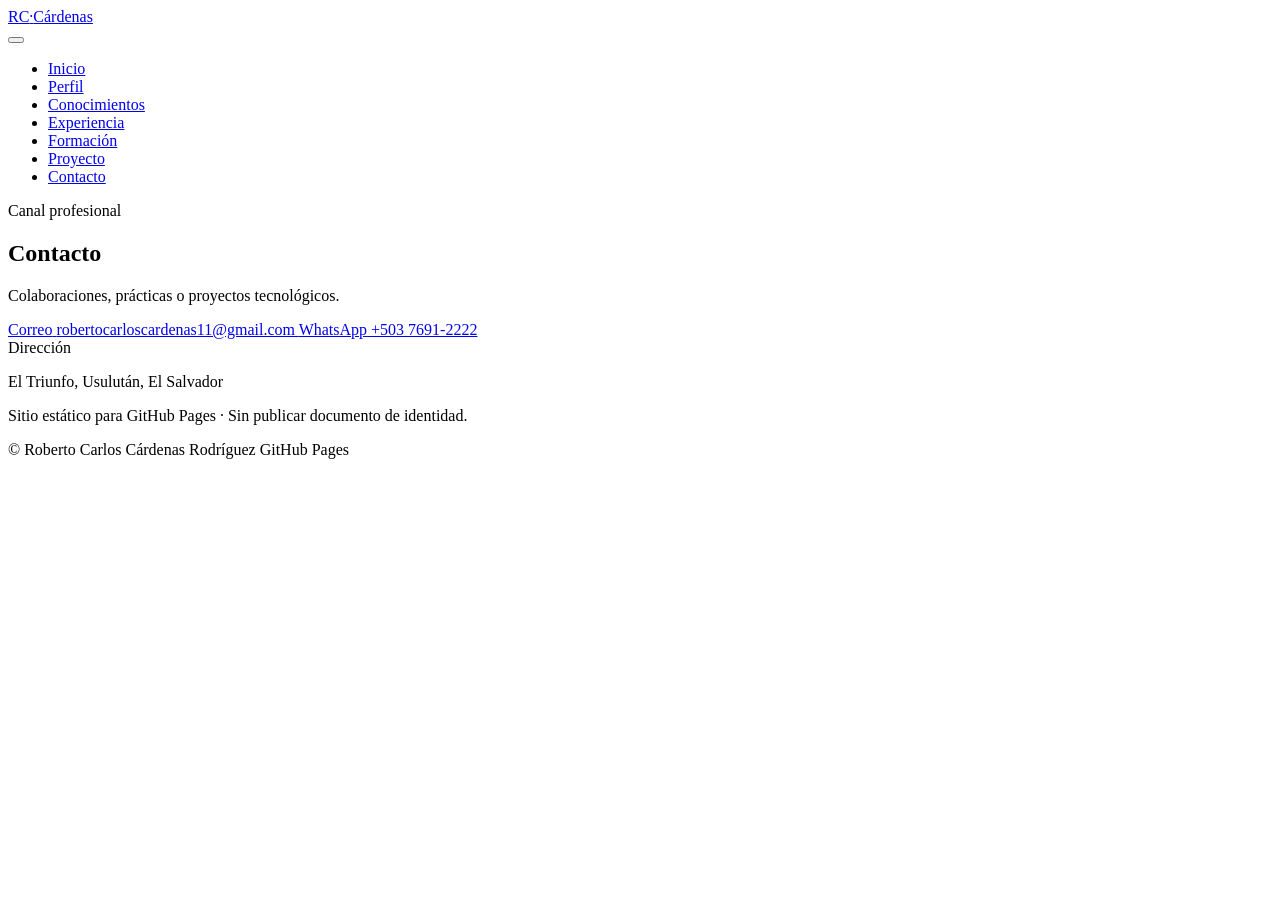
==== contacto.html @ c88db755 "Add files via upload" ====
<!DOCTYPE html>
<html lang="es">
<head>
  <meta charset="UTF-8" />
  <meta name="viewport" content="width=device-width, initial-scale=1.0, viewport-fit=cover" />
  <meta name="description" content="Contacto y ubicación — Roberto Carlos Cárdenas Rodríguez." />
  <meta name="theme-color" content="#0a0e17" />
  <title>Contacto · Roberto Carlos Cárdenas</title>
  <link rel="preconnect" href="https://fonts.googleapis.com" />
  <link rel="preconnect" href="https://fonts.gstatic.com" crossorigin />
  <link href="https://fonts.googleapis.com/css2?family=DM+Sans:ital,opsz,wght@0,9..40,400;0,9..40,600;0,9..40,700&family=JetBrains+Mono:wght@400;600&display=swap" rel="stylesheet" />
  <link rel="stylesheet" href="./css/styles.css" />
  <script type="importmap">
  {
    "imports": {
      "three": "./js/vendor/three/build/three.module.js",
      "three/addons/": "./js/vendor/three/examples/jsm/"
    }
  }
  </script>
</head>
<body class="page-inner">
  <div id="webgl-root" aria-hidden="true"></div>
  <div class="grain" aria-hidden="true"></div>

  <header class="site-header">
    <a class="logo" href="./index.html">RC<span class="logo-dot">·</span>Cárdenas</a>
    <nav class="nav" aria-label="Principal">
      <button type="button" class="nav-toggle" aria-expanded="false" aria-controls="nav-menu">
        <span></span><span></span><span></span>
      </button>
      <ul id="nav-menu" class="nav-menu">
        <li><a href="./index.html">Inicio</a></li>
        <li><a href="./perfil.html">Perfil</a></li>
        <li><a href="./conocimientos.html">Conocimientos</a></li>
        <li><a href="./experiencia.html">Experiencia</a></li>
        <li><a href="./formacion.html">Formación</a></li>
        <li><a href="./proyecto.html">Proyecto</a></li>
        <li><a class="is-active" href="./contacto.html">Contacto</a></li>
      </ul>
    </nav>
  </header>

  <main>
    <section class="page-hero">
      <div class="container">
        <p class="eyebrow">Canal profesional</p>
        <h1 class="page-title">Contacto</h1>
        <p class="lead">Colaboraciones, prácticas o proyectos tecnológicos.</p>
      </div>
    </section>

    <section class="section alt">
      <div class="container narrow">
        <div class="contact-grid">
          <a
            class="contact-link"
            href="mailto:robertocarloscardenas11@gmail.com?subject=Contacto%20%E2%80%94%20Portafolio%20profesional&amp;body=Hola%20Roberto%2C%0A%0A"
          >
            <span class="contact-label">Correo</span>
            <span class="contact-value">robertocarloscardenas11@gmail.com</span>
          </a>
          <a
            class="contact-link"
            href="https://wa.me/50376912222"
            target="_blank"
            rel="noopener noreferrer"
          >
            <span class="contact-label">WhatsApp</span>
            <span class="contact-value">+503 7691-2222</span>
          </a>
          <div class="contact-block">
            <span class="contact-label">Dirección</span>
            <p class="contact-address">El Triunfo, Usulután, El Salvador</p>
          </div>
        </div>
        <p class="footer-note">Sitio estático para GitHub Pages · Sin publicar documento de identidad.</p>
      </div>
    </section>
  </main>

  <footer class="site-footer">
    <div class="container footer-inner">
      <span>© <span id="y"></span> Roberto Carlos Cárdenas Rodríguez</span>
      <span class="footer-tag">GitHub Pages</span>
    </div>
  </footer>

  <script type="module" src="./js/main.js"></script>
</body>
</html>
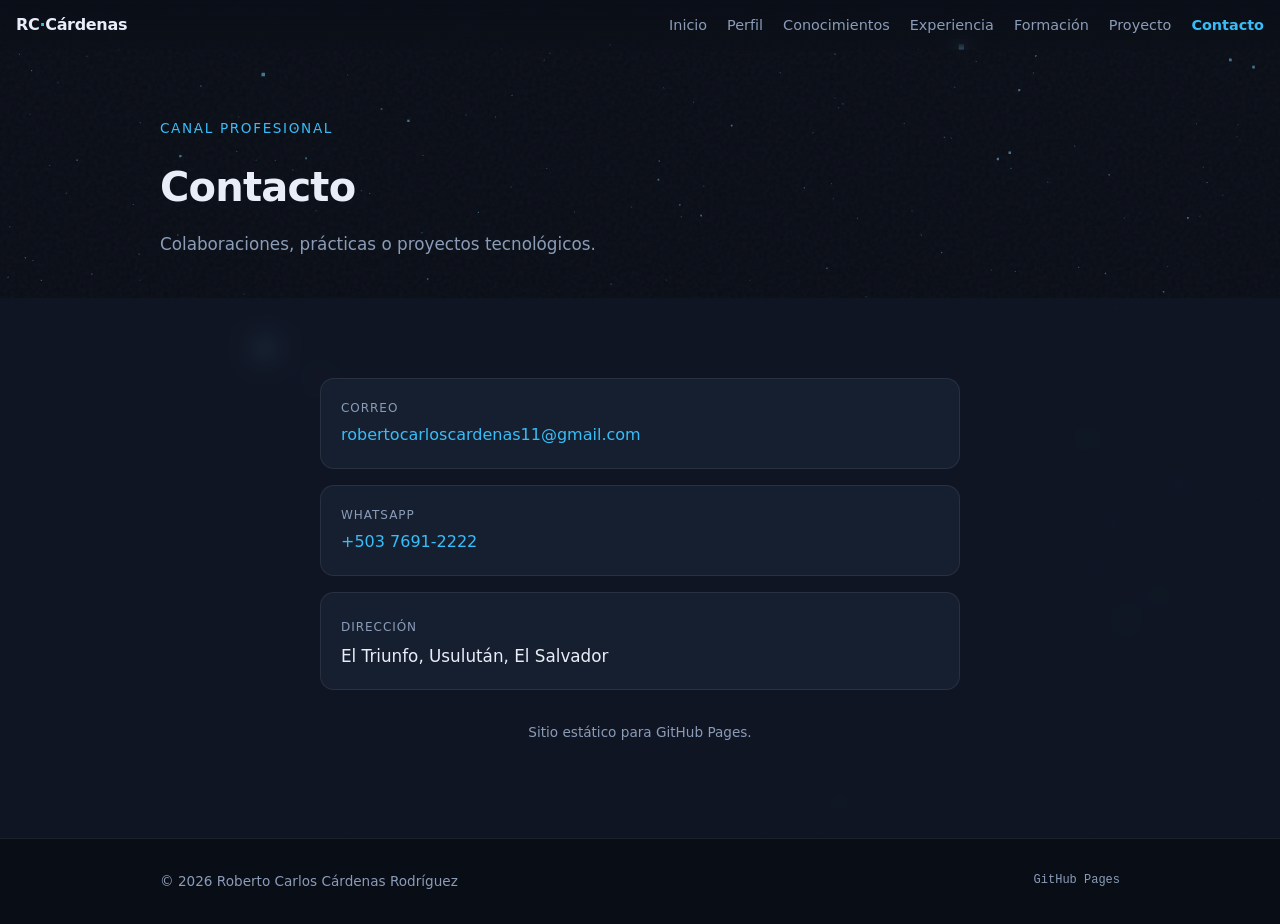
==== commit b2c07834: "Update contacto.html" ====
--- a/contacto.html
+++ b/contacto.html
@@ -74,7 +74,7 @@
             <p class="contact-address">El Triunfo, Usulután, El Salvador</p>
           </div>
         </div>
-        <p class="footer-note">Sitio estático para GitHub Pages · Sin publicar documento de identidad.</p>
+        <p class="footer-note">Sitio estático para GitHub Pages.</p>
       </div>
     </section>
   </main>
--- a/css/styles.css
+++ b/css/styles.css
@@ -0,0 +1,1212 @@
+:root {
+  --bg: #0a0e17;
+  --bg-elevated: #111827;
+  --surface: #161f2f;
+  --border: rgba(255, 255, 255, 0.08);
+  --text: #e8edf7;
+  --muted: #8b9cb8;
+  --accent: #38bdf8;
+  --accent-2: #818cf8;
+  --glow: rgba(56, 189, 248, 0.35);
+  --radius: 14px;
+  --font: "DM Sans", system-ui, sans-serif;
+  --mono: "JetBrains Mono", ui-monospace, monospace;
+}
+
+*,
+*::before,
+*::after {
+  box-sizing: border-box;
+}
+
+html {
+  scroll-behavior: smooth;
+  -webkit-text-size-adjust: 100%;
+  text-size-adjust: 100%;
+}
+
+body {
+  margin: 0;
+  font-family: var(--font);
+  background: var(--bg);
+  color: var(--text);
+  line-height: 1.6;
+  overflow-x: hidden;
+  padding-bottom: env(safe-area-inset-bottom, 0px);
+}
+
+#webgl-root {
+  position: fixed;
+  inset: 0;
+  z-index: 0;
+  pointer-events: auto;
+}
+
+.grain {
+  position: fixed;
+  inset: 0;
+  z-index: 1;
+  pointer-events: none;
+  opacity: 0.04;
+  background-image: url("data:image/svg+xml,%3Csvg viewBox='0 0 256 256' xmlns='http://www.w3.org/2000/svg'%3E%3Cfilter id='n'%3E%3CfeTurbulence type='fractalNoise' baseFrequency='0.85' numOctaves='4' stitchTiles='stitch'/%3E%3C/filter%3E%3Crect width='100%25' height='100%25' filter='url(%23n)'/%3E%3C/svg%3E");
+}
+
+.site-header {
+  position: fixed;
+  top: 0;
+  left: 0;
+  right: 0;
+  z-index: 50;
+  display: flex;
+  align-items: center;
+  justify-content: space-between;
+  gap: 0.75rem;
+  padding: max(0.75rem, env(safe-area-inset-top)) max(1rem, env(safe-area-inset-right)) 0.75rem max(1rem, env(safe-area-inset-left));
+  background: linear-gradient(to bottom, rgba(10, 14, 23, 0.92), transparent);
+  backdrop-filter: blur(8px);
+}
+
+.logo {
+  font-weight: 700;
+  color: var(--text);
+  text-decoration: none;
+  letter-spacing: -0.02em;
+  font-size: clamp(0.95rem, 3.8vw, 1rem);
+  min-width: 0;
+  flex-shrink: 1;
+}
+
+.logo-dot {
+  color: var(--accent);
+}
+
+.nav {
+  display: flex;
+  align-items: center;
+  flex-shrink: 0;
+}
+
+.nav-menu {
+  list-style: none;
+  margin: 0;
+  padding: 0;
+  display: flex;
+  gap: 0.5rem 1.25rem;
+  flex-wrap: wrap;
+  align-items: center;
+}
+
+.nav-menu a {
+  color: var(--muted);
+  text-decoration: none;
+  font-size: 0.9rem;
+  transition: color 0.2s;
+}
+
+.nav-menu a:hover {
+  color: var(--accent);
+}
+
+.nav-menu a.is-active {
+  color: var(--accent);
+  font-weight: 600;
+}
+
+.nav-toggle {
+  display: none;
+  flex-direction: column;
+  justify-content: center;
+  align-items: center;
+  gap: 5px;
+  flex-shrink: 0;
+  min-width: 44px;
+  min-height: 44px;
+  background: none;
+  border: 1px solid var(--border);
+  border-radius: 8px;
+  padding: 8px;
+  cursor: pointer;
+  -webkit-tap-highlight-color: transparent;
+}
+
+.nav-toggle span {
+  display: block;
+  width: 22px;
+  height: 2px;
+  background: var(--text);
+  border-radius: 1px;
+}
+
+main {
+  position: relative;
+  z-index: 2;
+}
+
+.page-inner {
+  background: var(--bg);
+}
+
+.page-inner main,
+.page-inner .site-footer {
+  position: relative;
+  z-index: 2;
+}
+
+.page-hero {
+  padding: clamp(5.25rem, 14vw, 6.5rem) clamp(1rem, 4vw, 1.5rem) clamp(1.5rem, 4vw, 2.5rem);
+  text-align: left;
+}
+
+.page-hero.highlight-project {
+  background: linear-gradient(180deg, rgba(30, 27, 75, 0.25), transparent);
+}
+
+.page-title {
+  font-size: clamp(1.85rem, 4vw, 2.5rem);
+  margin: 0 0 0.75rem;
+  letter-spacing: -0.02em;
+}
+
+.page-hero .lead {
+  max-width: 42ch;
+}
+
+.hero {
+  min-height: 100vh;
+  min-height: 100dvh;
+  display: flex;
+  flex-direction: column;
+  justify-content: center;
+  padding: clamp(5.25rem, 14vw, 6rem) clamp(1rem, 4vw, 1.5rem) clamp(2rem, 6vw, 3rem);
+}
+
+.hero--home {
+  padding-top: clamp(4.75rem, 12vw, 5.5rem);
+}
+
+.hero-inner {
+  max-width: 900px;
+  margin: 0 auto;
+  text-align: center;
+}
+
+.hero-split {
+  display: grid;
+  grid-template-columns: 1fr minmax(200px, 280px);
+  gap: 2.25rem;
+  align-items: center;
+  max-width: 1040px;
+  margin: 0 auto;
+  text-align: left;
+}
+
+.hero-split-inner {
+  min-width: 0;
+}
+
+.hero-split-inner .hero-sub {
+  max-width: none;
+  margin-left: 0;
+}
+
+.hero-split-inner .hero-cta {
+  justify-content: flex-start;
+}
+
+.hero-split-inner .hero-hint {
+  text-align: left;
+}
+
+.hero-photo-wrap {
+  border-radius: var(--radius);
+  overflow: hidden;
+  border: 2px solid var(--border);
+  box-shadow: 0 24px 64px rgba(0, 0, 0, 0.45), 0 0 0 1px rgba(56, 189, 248, 0.15);
+  aspect-ratio: 3/4;
+  max-width: 280px;
+  margin-left: auto;
+  margin-right: auto;
+}
+
+.hero-photo {
+  width: 100%;
+  height: 100%;
+  object-fit: cover;
+  display: block;
+}
+
+.explore-grid {
+  display: grid;
+  grid-template-columns: repeat(auto-fill, minmax(min(100%, 240px), 1fr));
+  gap: 1rem;
+}
+
+.explore-card {
+  margin: 0;
+  background: var(--surface);
+  border: 1px solid var(--border);
+  border-radius: var(--radius);
+  transition: border-color 0.2s, transform 0.15s;
+}
+
+.explore-card:hover {
+  border-color: rgba(56, 189, 248, 0.4);
+  transform: translateY(-3px);
+}
+
+.explore-card a {
+  display: block;
+  padding: 1.35rem 1.5rem;
+  text-decoration: none;
+  color: inherit;
+  height: 100%;
+}
+
+.explore-card h3 {
+  margin: 0 0 0.5rem;
+  font-size: 1.1rem;
+  color: var(--accent);
+}
+
+.explore-card p {
+  margin: 0;
+  font-size: 0.92rem;
+  color: var(--muted);
+}
+
+.profile-layout {
+  display: grid;
+  grid-template-columns: minmax(200px, 280px) 1fr;
+  gap: 2rem;
+  align-items: start;
+}
+
+.profile-photo-card {
+  border-radius: var(--radius);
+  overflow: hidden;
+  border: 1px solid var(--border);
+  box-shadow: 0 16px 48px rgba(0, 0, 0, 0.35);
+}
+
+.profile-photo-card img {
+  width: 100%;
+  height: auto;
+  display: block;
+  vertical-align: middle;
+}
+
+.tech-tiles {
+  list-style: none;
+  margin: 0 0 2rem;
+  padding: 0;
+  display: grid;
+  grid-template-columns: repeat(auto-fill, minmax(148px, 1fr));
+  gap: 1rem;
+}
+
+.tech-tile {
+  width: 100%;
+  box-sizing: border-box;
+  margin: 0;
+  font: inherit;
+  cursor: pointer;
+  display: flex;
+  flex-direction: column;
+  align-items: center;
+  gap: 0.45rem;
+  padding: 1rem 0.75rem;
+  background: var(--bg-elevated);
+  border: 1px solid var(--border);
+  border-radius: var(--radius);
+  font-size: 0.78rem;
+  color: var(--muted);
+  text-align: center;
+  transition: transform 0.15s, border-color 0.2s;
+}
+
+.tech-tile:hover {
+  transform: translateY(-2px);
+  border-color: rgba(56, 189, 248, 0.35);
+  color: var(--text);
+}
+
+.tech-tile img {
+  flex-shrink: 0;
+  display: block;
+}
+
+.tech-tile--si img {
+  filter: brightness(0) invert(1);
+  opacity: 0.92;
+}
+
+.tech-tile__name {
+  display: block;
+  font-weight: 600;
+  font-size: 0.85rem;
+  color: var(--text);
+  line-height: 1.25;
+  width: 100%;
+}
+
+.tech-tile__tag {
+  display: block;
+  font-size: 0.68rem;
+  line-height: 1.35;
+  color: var(--muted);
+  font-weight: 400;
+  width: 100%;
+}
+
+.canvas-panel {
+  margin-bottom: 2.5rem;
+  border-radius: var(--radius);
+  overflow: hidden;
+  border: 1px solid var(--border);
+  background: #050810;
+}
+
+.scene-canvas {
+  display: block;
+  width: 100%;
+  height: auto;
+  vertical-align: middle;
+  aspect-ratio: 4 / 3;
+  min-height: 200px;
+  background: #050810;
+}
+
+.canvas-caption {
+  margin: 0;
+  padding: 0.65rem 1rem;
+  font-size: 0.78rem;
+  font-family: var(--mono);
+  color: var(--muted);
+  text-align: center;
+  background: rgba(0, 0, 0, 0.35);
+}
+
+.contact-block {
+  padding: 1.25rem;
+  background: var(--surface);
+  border: 1px solid var(--border);
+  border-radius: var(--radius);
+}
+
+.contact-address {
+  margin: 0.35rem 0 0;
+  font-size: 1.05rem;
+  color: var(--text);
+  line-height: 1.5;
+}
+
+@media (max-width: 900px) {
+  .hero-split {
+    grid-template-columns: 1fr;
+    text-align: center;
+  }
+
+  .hero-split-inner .hero-cta {
+    justify-content: center;
+  }
+
+  .hero-split-inner .hero-hint {
+    text-align: center;
+  }
+
+  .hero-photo-wrap {
+    max-width: 240px;
+    order: -1;
+  }
+
+  .profile-layout {
+    grid-template-columns: 1fr;
+  }
+
+  .profile-photo-card {
+    max-width: 280px;
+    margin: 0 auto;
+  }
+}
+
+.eyebrow {
+  font-size: 0.85rem;
+  text-transform: uppercase;
+  letter-spacing: 0.12em;
+  color: var(--accent);
+  margin-bottom: 1rem;
+}
+
+.hero-title {
+  font-size: clamp(2.2rem, 6vw, 3.75rem);
+  font-weight: 700;
+  line-height: 1.1;
+  margin: 0 0 1rem;
+  letter-spacing: -0.03em;
+}
+
+.hero-title .line {
+  display: block;
+}
+
+.hero-title .accent {
+  background: linear-gradient(120deg, var(--accent), var(--accent-2));
+  -webkit-background-clip: text;
+  background-clip: text;
+  color: transparent;
+}
+
+.hero-sub {
+  font-size: clamp(1rem, 3.4vw, 1.15rem);
+  color: var(--muted);
+  max-width: 36ch;
+  margin: 0 auto 2rem;
+}
+
+.hero-cta {
+  display: flex;
+  gap: 1rem;
+  justify-content: center;
+  flex-wrap: wrap;
+}
+
+.btn {
+  display: inline-flex;
+  align-items: center;
+  justify-content: center;
+  min-height: 2.75rem;
+  padding: 0.65rem 1.35rem;
+  border-radius: 999px;
+  font-weight: 600;
+  text-decoration: none;
+  font-size: clamp(0.9rem, 2.8vw, 0.95rem);
+  transition: transform 0.15s, box-shadow 0.2s;
+  -webkit-tap-highlight-color: transparent;
+}
+
+.btn.primary {
+  background: linear-gradient(135deg, var(--accent), #0284c7);
+  color: #071018;
+  box-shadow: 0 0 24px var(--glow);
+}
+
+.btn.primary:hover {
+  transform: translateY(-2px);
+}
+
+.btn.ghost {
+  border: 1px solid var(--border);
+  color: var(--text);
+  background: rgba(255, 255, 255, 0.03);
+}
+
+.btn.ghost:hover {
+  border-color: var(--accent);
+  color: var(--accent);
+}
+
+.hero-hint {
+  margin-top: 3rem;
+  font-size: 0.8rem;
+  color: var(--muted);
+  font-family: var(--mono);
+}
+
+.hero-scroll {
+  display: flex;
+  flex-direction: column;
+  align-items: center;
+  gap: 0.5rem;
+  margin-top: auto;
+  padding-top: 2rem;
+  color: var(--muted);
+  font-size: 0.75rem;
+  text-transform: uppercase;
+  letter-spacing: 0.1em;
+}
+
+.chev {
+  width: 8px;
+  height: 8px;
+  border-right: 2px solid var(--muted);
+  border-bottom: 2px solid var(--muted);
+  transform: rotate(45deg);
+  animation: bounce 2s ease-in-out infinite;
+}
+
+@keyframes bounce {
+  0%, 100% { transform: rotate(45deg) translateY(0); }
+  50% { transform: rotate(45deg) translateY(6px); }
+}
+
+.section {
+  position: relative;
+  padding: clamp(2.75rem, 7vw, 5rem) clamp(1rem, 4vw, 1.5rem);
+  padding-bottom: max(clamp(2.75rem, 7vw, 5rem), env(safe-area-inset-bottom, 0px));
+  background: rgba(10, 14, 23, 0.72);
+  backdrop-filter: blur(12px);
+}
+
+.section.alt {
+  background: rgba(17, 24, 39, 0.78);
+}
+
+.container {
+  max-width: 960px;
+  margin: 0 auto;
+}
+
+.container.narrow {
+  max-width: 640px;
+}
+
+.section-head {
+  margin-bottom: 2.5rem;
+}
+
+.section-head h2 {
+  font-size: clamp(1.75rem, 4vw, 2.25rem);
+  margin: 0 0 0.5rem;
+  letter-spacing: -0.02em;
+}
+
+.lead {
+  color: var(--muted);
+  font-size: clamp(0.95rem, 3.2vw, 1.05rem);
+  margin: 0;
+  max-width: 52ch;
+}
+
+.subsection-title {
+  font-size: 1rem;
+  color: var(--accent);
+  margin: 2.5rem 0 1rem;
+  font-weight: 600;
+}
+
+.card {
+  background: var(--surface);
+  border: 1px solid var(--border);
+  border-radius: var(--radius);
+  padding: 1.75rem;
+}
+
+.profile-card p {
+  margin: 0;
+  font-size: 1.05rem;
+  color: var(--muted);
+}
+
+.profile-card strong {
+  color: var(--text);
+}
+
+.skill-grid {
+  list-style: none;
+  margin: 0;
+  padding: 0;
+  display: grid;
+  grid-template-columns: repeat(auto-fill, minmax(min(100%, 260px), 1fr));
+  gap: 1rem;
+}
+
+.skill-card {
+  width: 100%;
+  box-sizing: border-box;
+  margin: 0;
+  text-align: left;
+  font: inherit;
+  padding: 1.15rem 1.25rem;
+  background: var(--bg-elevated);
+  border: 1px solid var(--border);
+  border-radius: var(--radius);
+  font-size: 0.95rem;
+  color: var(--muted);
+  cursor: pointer;
+  transition: border-color 0.2s, color 0.2s, transform 0.2s, box-shadow 0.2s;
+}
+
+.skill-card:hover,
+.skill-card:focus-visible {
+  border-color: rgba(56, 189, 248, 0.45);
+  color: var(--text);
+  transform: translateY(-3px) scale(1.01);
+  box-shadow: 0 12px 32px rgba(0, 0, 0, 0.35);
+  outline: none;
+}
+
+.tools-cloud {
+  display: flex;
+  flex-wrap: wrap;
+  gap: 0.6rem;
+}
+
+.tools-cloud span {
+  padding: 0.45rem 0.9rem;
+  border-radius: 999px;
+  background: rgba(129, 140, 248, 0.12);
+  border: 1px solid rgba(129, 140, 248, 0.25);
+  font-size: 0.85rem;
+  color: var(--text);
+  transition: transform 0.15s;
+}
+
+.tools-cloud span:hover {
+  transform: scale(1.05);
+}
+
+.timeline {
+  list-style: none;
+  margin: 0;
+  padding: 0;
+  border-left: 2px solid var(--border);
+  margin-left: 0.5rem;
+}
+
+.timeline li {
+  position: relative;
+  padding: 0 0 1.75rem 1.5rem;
+}
+
+.timeline li::before {
+  content: "";
+  position: absolute;
+  left: -7px;
+  top: 6px;
+  width: 12px;
+  height: 12px;
+  border-radius: 50%;
+  background: var(--accent);
+  box-shadow: 0 0 0 3px rgba(56, 189, 248, 0.25);
+}
+
+.timeline li:last-child {
+  padding-bottom: 0;
+}
+
+.timeline strong {
+  display: block;
+  font-size: 1.05rem;
+  margin-bottom: 0.25rem;
+}
+
+.timeline span {
+  color: var(--muted);
+  font-size: 0.95rem;
+}
+
+.timeline-item {
+  display: block;
+  width: 100%;
+  box-sizing: border-box;
+  margin: 0;
+  padding: 0.85rem 1rem;
+  text-align: left;
+  font: inherit;
+  color: inherit;
+  background: rgba(15, 23, 42, 0.5);
+  border: 1px solid var(--border);
+  border-radius: var(--radius);
+  cursor: pointer;
+  transition: border-color 0.2s, background 0.2s, transform 0.15s;
+}
+
+.timeline-item:hover,
+.timeline-item:focus-visible {
+  border-color: rgba(56, 189, 248, 0.45);
+  background: rgba(56, 189, 248, 0.06);
+  outline: none;
+}
+
+.timeline-item strong {
+  display: block;
+  font-size: 1.05rem;
+  margin-bottom: 0.35rem;
+  color: var(--text);
+}
+
+.timeline-item span {
+  display: block;
+  color: var(--muted);
+  font-size: 0.95rem;
+}
+
+.is-click-detail {
+  position: relative;
+}
+
+.is-click-detail::after {
+  content: "Ver más";
+  display: inline-block;
+  margin-top: 0.5rem;
+  font-size: 0.72rem;
+  font-family: var(--mono);
+  color: var(--accent);
+  letter-spacing: 0.04em;
+}
+
+.tech-tile.is-click-detail::after {
+  margin-top: 0.35rem;
+}
+
+.skill-card.is-click-detail::after {
+  display: block;
+  margin-top: 0.65rem;
+}
+
+.project-points .project-point-btn.is-click-detail::after {
+  margin-top: 0.4rem;
+}
+
+.site-info-dialog {
+  max-width: min(520px, 92vw);
+  width: 100%;
+  padding: 0;
+  border: 1px solid var(--border);
+  border-radius: var(--radius);
+  background: var(--bg-elevated);
+  color: var(--text);
+  box-shadow: 0 24px 64px rgba(0, 0, 0, 0.55);
+}
+
+.site-info-dialog::backdrop {
+  background: rgba(2, 6, 23, 0.72);
+  backdrop-filter: blur(6px);
+}
+
+.site-info-dialog__panel {
+  position: relative;
+  padding: clamp(1.15rem, 4vw, 1.5rem) clamp(1rem, 4vw, 1.5rem) 1.35rem;
+  max-height: min(85dvh, 90vh);
+  overflow-y: auto;
+  -webkit-overflow-scrolling: touch;
+}
+
+.site-info-dialog__close {
+  position: absolute;
+  top: 0.65rem;
+  right: 0.65rem;
+  width: 2rem;
+  height: 2rem;
+  display: flex;
+  align-items: center;
+  justify-content: center;
+  padding: 0;
+  border: none;
+  border-radius: 6px;
+  background: transparent;
+  color: var(--muted);
+  font-size: 1.35rem;
+  line-height: 1;
+  cursor: pointer;
+  transition: color 0.2s, background 0.2s;
+}
+
+.site-info-dialog__close:hover {
+  color: var(--text);
+  background: rgba(255, 255, 255, 0.06);
+}
+
+.site-info-dialog__title {
+  margin: 0 2rem 1rem 0;
+  font-size: 1.25rem;
+  font-weight: 700;
+  padding-right: 0.5rem;
+}
+
+.site-info-dialog__body {
+  font-size: 0.95rem;
+  line-height: 1.6;
+  color: var(--muted);
+}
+
+.site-info-dialog__body p {
+  margin: 0 0 0.85rem;
+}
+
+.site-info-dialog__body p:last-child {
+  margin-bottom: 0;
+}
+
+.experience-side {
+  display: grid;
+  gap: 1.25rem;
+  margin-bottom: 2rem;
+}
+
+@media (min-width: 900px) {
+  .experience-layout {
+    display: grid;
+    grid-template-columns: 1fr 1.05fr;
+    gap: 2rem;
+    align-items: start;
+  }
+}
+
+.experience-meta {
+  display: grid;
+  gap: 0.75rem;
+  padding: 1.25rem;
+  background: var(--surface);
+  border: 1px solid var(--border);
+  border-radius: var(--radius);
+  font-size: 0.92rem;
+  color: var(--muted);
+}
+
+.experience-meta dt {
+  font-family: var(--mono);
+  font-size: 0.72rem;
+  text-transform: uppercase;
+  letter-spacing: 0.08em;
+  color: var(--accent);
+  margin-bottom: 0.15rem;
+}
+
+.experience-meta dd {
+  margin: 0;
+  color: var(--text);
+}
+
+.project-points {
+  list-style: none;
+  margin: 0;
+  padding: 0;
+  display: grid;
+  gap: 0.75rem;
+}
+
+.project-point-btn {
+  display: block;
+  width: 100%;
+  box-sizing: border-box;
+  margin: 0;
+  padding: 1rem 1.1rem;
+  text-align: left;
+  font: inherit;
+  color: var(--muted);
+  background: rgba(15, 23, 42, 0.45);
+  border: 1px solid var(--border);
+  border-radius: var(--radius);
+  cursor: pointer;
+  transition: border-color 0.2s, color 0.2s, transform 0.15s;
+}
+
+.project-point-btn:hover,
+.project-point-btn:focus-visible {
+  border-color: rgba(56, 189, 248, 0.4);
+  color: var(--text);
+  outline: none;
+}
+
+.project-point-btn strong {
+  display: block;
+  color: var(--text);
+  margin-bottom: 0.35rem;
+  font-size: 1rem;
+}
+
+.project-point-btn span {
+  display: block;
+  font-size: 0.9rem;
+  color: var(--muted);
+  font-weight: 400;
+}
+
+.experience-blurb {
+  margin: 0;
+  font-size: 0.95rem;
+  color: var(--muted);
+  line-height: 1.6;
+}
+
+.project-lead-tight {
+  margin: 0 0 1rem;
+  font-size: 0.98rem;
+}
+
+.project-prose {
+  margin: 0 0 1.25rem;
+  color: var(--muted);
+  font-size: 0.92rem;
+  line-height: 1.55;
+}
+
+.project-tap-hint {
+  margin: 0 0 0.75rem;
+  font-size: 0.85rem;
+  color: var(--muted);
+}
+
+.timeline-tap-hint {
+  margin: -0.35rem 0 1.25rem;
+  font-size: 0.92rem;
+  color: var(--muted);
+}
+
+.knowledge-tap-hint {
+  margin: 0.5rem 0 1.15rem;
+  font-size: 0.92rem;
+  color: var(--muted);
+}
+
+.edu-grid {
+  display: grid;
+  grid-template-columns: repeat(auto-fit, minmax(min(100%, 280px), 1fr));
+  gap: 1.25rem;
+}
+
+.edu-card {
+  background: var(--surface);
+  border: 1px solid var(--border);
+  border-radius: var(--radius);
+  padding: 1.5rem;
+  transition: border-color 0.2s;
+}
+
+.edu-card:hover {
+  border-color: rgba(56, 189, 248, 0.35);
+}
+
+.edu-badge {
+  display: inline-block;
+  font-size: 0.75rem;
+  font-family: var(--mono);
+  color: var(--accent);
+  margin-bottom: 0.75rem;
+}
+
+.edu-card h3 {
+  margin: 0 0 0.5rem;
+  font-size: 1.2rem;
+}
+
+.edu-role {
+  margin: 0;
+  color: var(--muted);
+  font-size: 0.95rem;
+}
+
+.edu-note {
+  margin: 0.75rem 0 0;
+  font-size: 0.9rem;
+  color: var(--muted);
+}
+
+.cert-list {
+  margin: 0;
+  padding-left: 1.25rem;
+  color: var(--muted);
+}
+
+.cert-list li {
+  margin-bottom: 0.75rem;
+}
+
+.highlight-project {
+  background: linear-gradient(180deg, rgba(10, 14, 23, 0.85), rgba(30, 27, 75, 0.35));
+}
+
+.project-showcase {
+  display: grid;
+  grid-template-columns: 1fr 1.2fr;
+  gap: 2rem;
+  align-items: start;
+}
+
+@media (max-width: 900px) {
+  .project-showcase {
+    grid-template-columns: 1fr;
+  }
+
+  .project-visual {
+    margin-top: 0;
+  }
+
+  .nav-toggle {
+    display: flex;
+  }
+
+  .nav-menu {
+    position: fixed;
+    top: max(4.25rem, calc(env(safe-area-inset-top) + 3.25rem));
+    right: max(1rem, env(safe-area-inset-right));
+    flex-direction: column;
+    background: var(--bg-elevated);
+    border: 1px solid var(--border);
+    border-radius: var(--radius);
+    padding: 1rem 1.25rem;
+    min-width: min(280px, calc(100vw - 2rem));
+    max-height: min(70vh, calc(100dvh - 5.5rem));
+    overflow-y: auto;
+    display: none;
+    box-shadow: 0 16px 48px rgba(0, 0, 0, 0.5);
+    -webkit-overflow-scrolling: touch;
+  }
+
+  .nav-menu.is-open {
+    display: flex;
+  }
+
+  .nav-menu a {
+    padding: 0.5rem 0;
+    font-size: 1rem;
+  }
+}
+
+@media (max-width: 480px) {
+  .tech-tiles {
+    grid-template-columns: repeat(auto-fill, minmax(min(100%, 132px), 1fr));
+    gap: 0.75rem;
+  }
+
+  .edu-grid {
+    grid-template-columns: 1fr;
+  }
+
+  .skill-grid {
+    grid-template-columns: 1fr;
+  }
+
+  .explore-grid {
+    grid-template-columns: 1fr;
+  }
+
+  .hero-title {
+    font-size: clamp(1.85rem, 9vw, 2.75rem);
+  }
+
+  .section-head h2 {
+    font-size: clamp(1.5rem, 6vw, 2rem);
+  }
+
+  .timeline-item,
+  .project-point-btn,
+  .skill-card {
+    padding: 1rem;
+  }
+}
+
+.project-visual {
+  position: relative;
+  border-radius: var(--radius);
+  overflow: hidden;
+  border: 1px solid var(--border);
+  background: #050810;
+  aspect-ratio: 4/3;
+  display: flex;
+  align-items: center;
+  justify-content: center;
+  margin-top: -0.35rem;
+}
+
+.project-visual canvas {
+  display: block;
+  width: 100%;
+  height: auto;
+}
+
+.mini-label {
+  position: absolute;
+  bottom: 0.75rem;
+  left: 50%;
+  transform: translateX(-50%);
+  font-size: 0.7rem;
+  font-family: var(--mono);
+  color: var(--muted);
+  pointer-events: none;
+}
+
+.project-points--plain {
+  margin: 0;
+  padding-left: 1.15rem;
+  color: var(--muted);
+}
+
+.project-points--plain li {
+  margin-bottom: 0.75rem;
+}
+
+.ref-note {
+  margin-top: 1.25rem;
+  font-size: 0.9rem;
+  color: var(--muted);
+}
+
+.contact-grid {
+  display: grid;
+  gap: 1rem;
+}
+
+.contact-link {
+  display: flex;
+  flex-direction: column;
+  gap: 0.25rem;
+  padding: 1.25rem;
+  background: var(--surface);
+  border: 1px solid var(--border);
+  border-radius: var(--radius);
+  text-decoration: none;
+  color: inherit;
+  transition: border-color 0.2s, transform 0.15s;
+}
+
+.contact-link:hover {
+  border-color: var(--accent);
+  transform: translateY(-2px);
+}
+
+.contact-label {
+  font-size: 0.75rem;
+  text-transform: uppercase;
+  letter-spacing: 0.08em;
+  color: var(--muted);
+}
+
+.contact-value {
+  font-size: 1rem;
+  color: var(--accent);
+  word-break: break-all;
+}
+
+.footer-note {
+  margin-top: 2rem;
+  font-size: 0.85rem;
+  color: var(--muted);
+  text-align: center;
+}
+
+.site-footer {
+  position: relative;
+  z-index: 2;
+  padding: 2rem max(1.5rem, env(safe-area-inset-right)) max(2rem, env(safe-area-inset-bottom)) max(1.5rem, env(safe-area-inset-left));
+  border-top: 1px solid var(--border);
+  background: rgba(10, 14, 23, 0.95);
+}
+
+.footer-inner {
+  display: flex;
+  justify-content: space-between;
+  flex-wrap: wrap;
+  gap: 1rem;
+  font-size: 0.85rem;
+  color: var(--muted);
+  max-width: 960px;
+  margin: 0 auto;
+}
+
+.footer-tag {
+  font-family: var(--mono);
+  font-size: 0.75rem;
+}
+
+.reveal {
+  opacity: 0;
+  transform: translateY(22px);
+  transition: opacity 0.6s ease, transform 0.6s ease;
+}
+
+.reveal.is-visible {
+  opacity: 1;
+  transform: translateY(0);
+}
